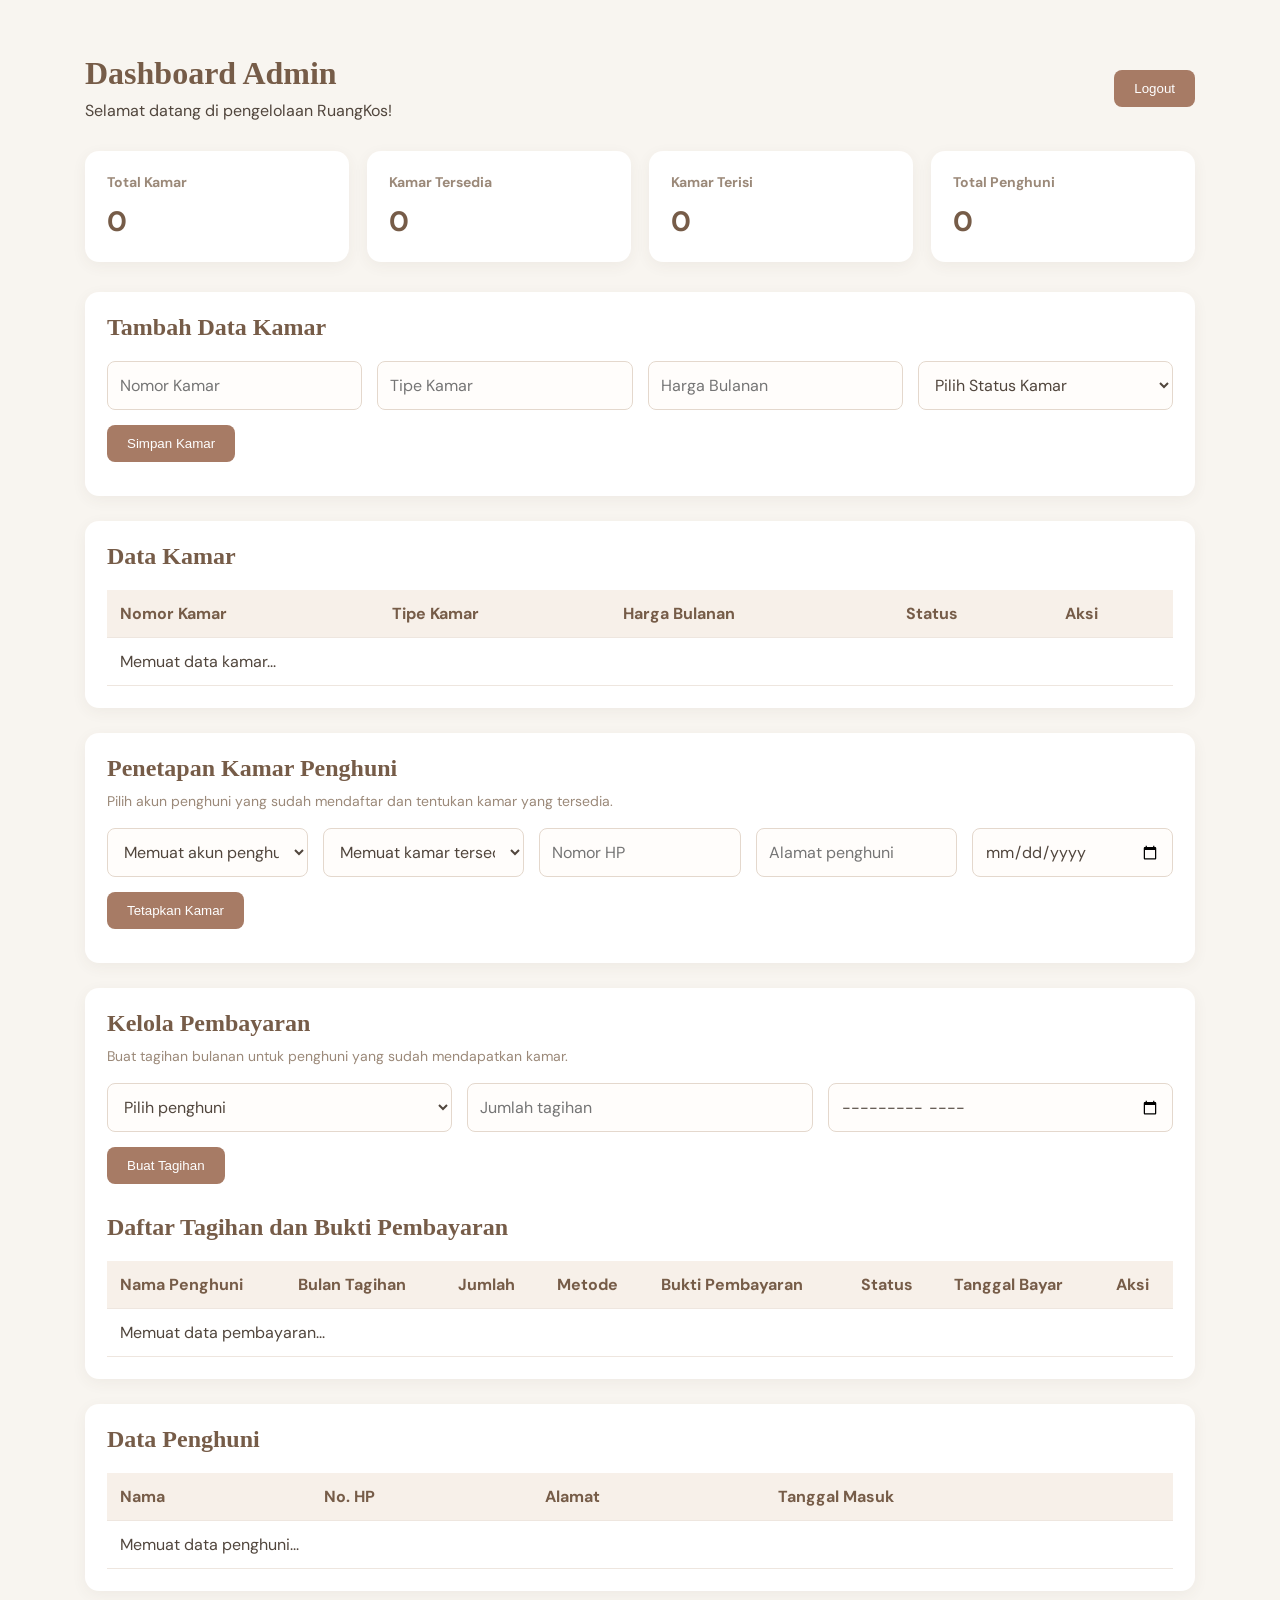
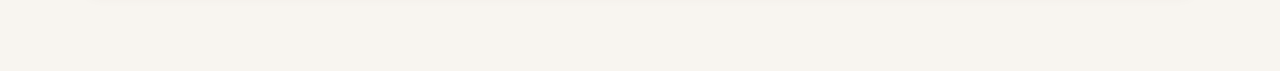
==== admin.html @ b69dfb66 "update" ====
<!DOCTYPE html>
<html lang="id">
<head>
    <meta charset="UTF-8">
    <meta name="viewport" content="width=device-width, initial-scale=1.0">
    <title>Dashboard Admin | RuangKos</title>
    <link rel="stylesheet" href="styles.css">

    <style>
        body {
            background: #f8f5f0;
            color: #51463d;
        }

        .admin-container {
            max-width: 1150px;
            margin: 35px auto;
            padding: 20px;
        }

        .admin-header {
            display: flex;
            justify-content: space-between;
            align-items: center;
            flex-wrap: wrap;
            gap: 15px;
            margin-bottom: 30px;
        }

        .admin-header h1,
        .content-card h2 {
            font-family: Georgia, serif;
            color: #765c48;
        }

        .admin-header h1 {
            margin-bottom: 8px;
        }

        .logout-button,
        .save-button {
            background: #a77b65;
            color: white;
            border: none;
            padding: 11px 20px;
            border-radius: 8px;
            cursor: pointer;
        }

        .logout-button:hover,
        .save-button:hover {
            background: #89634f;
        }

        button:disabled {
            opacity: .6;
            cursor: not-allowed;
        }

        .stat-grid {
            display: grid;
            grid-template-columns: repeat(auto-fit, minmax(180px, 1fr));
            gap: 18px;
            margin-bottom: 30px;
        }

        .stat-card,
        .content-card {
            background: white;
            padding: 22px;
            border-radius: 14px;
            box-shadow: 0 4px 15px rgba(90, 70, 50, .06);
        }

        .stat-card h3 {
            font-size: 14px;
            color: #9b8979;
            margin-bottom: 12px;
        }

        .stat-card p {
            font-size: 28px;
            font-weight: bold;
            color: #765c48;
        }

        .content-card {
            margin-bottom: 25px;
            overflow: hidden;
        }

        .content-card h2 {
            margin-bottom: 20px;
        }

        .room-form {
            display: grid;
            grid-template-columns: repeat(auto-fit, minmax(180px, 1fr));
            gap: 15px;
            margin-bottom: 15px;
        }

        .room-form input,
        .room-form select {
            width: 100%;
            padding: 12px;
            border: 1px solid #e4d8cd;
            border-radius: 8px;
            background: #fffdfb;
            color: #51463d;
            box-sizing: border-box;
            font: inherit;
        }

        .table-wrapper {
            overflow-x: auto;
        }

        table {
            width: 100%;
            border-collapse: collapse;
            min-width: 700px;
        }

        th, td {
            padding: 13px;
            text-align: left;
            vertical-align: middle;
            border-bottom: 1px solid #eee6df;
        }

        th {
            background: #f7f0e9;
            color: #765c48;
            white-space: nowrap;
        }

        .editKamar,
        .hapusKamar,
        .setujuiPembayaran,
        .tolakPembayaran {
            color: white;
            border: none;
            padding: 8px 12px;
            border-radius: 6px;
            cursor: pointer;
            margin: 2px;
        }

        .editKamar { background: #b99a78; }
        .hapusKamar { background: #c97878; }
        .setujuiPembayaran { background: #668b68; }
        .tolakPembayaran { background: #c97878; }

        .editKamar:hover { background: #967653; }
        .hapusKamar:hover,
        .tolakPembayaran:hover { background: #ad5555; }
        .setujuiPembayaran:hover { background: #4d704f; }

        .info-text {
            color: #9b8979;
            font-size: 14px;
            margin-top: -10px;
            margin-bottom: 18px;
        }

        #pesanKamar,
        #pesanPenetapan,
        #pesanPembayaran {
            margin-top: 12px;
            font-size: 14px;
        }

        .bukti-preview {
            width: 85px;
            height: 75px;
            object-fit: cover;
            border-radius: 8px;
            border: 1px solid #e4d8cd;
            cursor: pointer;
        }

        .bukti-link {
            display: inline-block;
            color: #8a6048;
            font-size: 13px;
            text-decoration: underline;
        }

        .status-label {
            display: inline-block;
            padding: 6px 10px;
            border-radius: 20px;
            font-size: 12px;
            white-space: nowrap;
            background: #f2eee9;
            color: #765c48;
        }

        .status-menunggu {
            background: #fff1d6;
            color: #956b22;
        }

        .status-lunas {
            background: #e4f3e5;
            color: #46734a;
        }

        .status-ditolak {
            background: #fbe5e5;
            color: #a34e4e;
        }

        .alasan-penolakan {
            color: #a34e4e;
            font-size: 12px;
            margin-top: 5px;
            max-width: 180px;
            white-space: normal;
        }

        .aksi-pembayaran {
            min-width: 150px;
        }

        @media (max-width: 600px) {
            .admin-container {
                padding: 12px;
            }

            .admin-header {
                align-items: flex-start;
            }
        }
    </style>
</head>

<body>
<main class="admin-container">

    <header class="admin-header">
        <div>
            <h1>Dashboard Admin</h1>
            <p>Selamat datang di pengelolaan RuangKos!</p>
        </div>

        <button class="logout-button" id="logoutButton">
            Logout
        </button>
    </header>

    <!-- Statistik -->
    <section class="stat-grid">
        <div class="stat-card">
            <h3>Total Kamar</h3>
            <p id="totalKamar">0</p>
        </div>

        <div class="stat-card">
            <h3>Kamar Tersedia</h3>
            <p id="kamarTersedia">0</p>
        </div>

        <div class="stat-card">
            <h3>Kamar Terisi</h3>
            <p id="kamarTerisi">0</p>
        </div>

        <div class="stat-card">
            <h3>Total Penghuni</h3>
            <p id="totalPenghuni">0</p>
        </div>
    </section>

    <!-- Tambah Kamar -->
    <section class="content-card">
        <h2>Tambah Data Kamar</h2>

        <form id="formKamar">
            <div class="room-form">
                <input type="text" id="nomorKamar"
                    placeholder="Nomor Kamar" required>

                <input type="text" id="tipeKamar"
                    placeholder="Tipe Kamar" required>

                <input type="number" id="hargaKamar"
                    placeholder="Harga Bulanan"
                    min="1" step="1" required>

                <select id="statusKamar" required>
                    <option value="" disabled selected>
                        Pilih Status Kamar
                    </option>
                    <option value="tersedia">Tersedia</option>
                    <option value="terisi">Terisi</option>
                </select>
            </div>

            <button type="submit" class="save-button">
                Simpan Kamar
            </button>

            <p id="pesanKamar"></p>
        </form>
    </section>

    <!-- Data Kamar -->
    <section class="content-card">
        <h2>Data Kamar</h2>

        <div class="table-wrapper">
            <table>
                <thead>
                    <tr>
                        <th>Nomor Kamar</th>
                        <th>Tipe Kamar</th>
                        <th>Harga Bulanan</th>
                        <th>Status</th>
                        <th>Aksi</th>
                    </tr>
                </thead>

                <tbody id="tabelKamar">
                    <tr>
                        <td colspan="5">Memuat data kamar...</td>
                    </tr>
                </tbody>
            </table>
        </div>
    </section>

    <!-- Penetapan Kamar -->
    <section class="content-card">
        <h2>Penetapan Kamar Penghuni</h2>

        <p class="info-text">
            Pilih akun penghuni yang sudah mendaftar dan tentukan kamar yang tersedia.
        </p>

        <form id="formPenetapan">
            <div class="room-form">
                <select id="pilihPenghuni" required>
                    <option value="">Memuat akun penghuni...</option>
                </select>

                <select id="pilihKamar" required>
                    <option value="">Memuat kamar tersedia...</option>
                </select>

                <input type="text" id="noHpPenghuni"
                    placeholder="Nomor HP">

                <input type="text" id="alamatPenghuni"
                    placeholder="Alamat penghuni">

                <input type="date" id="tanggalMasuk" required>
            </div>

            <button type="submit" class="save-button"
                id="tombolPenetapan">
                Tetapkan Kamar
            </button>

            <p id="pesanPenetapan"></p>
        </form>
    </section>

    <!-- Kelola Pembayaran -->
    <section class="content-card">
        <h2>Kelola Pembayaran</h2>

        <p class="info-text">
            Buat tagihan bulanan untuk penghuni yang sudah mendapatkan kamar.
        </p>

        <form id="formPembayaran">
            <div class="room-form">
                <select id="penghuniPembayaran" required>
                    <option value="">Pilih penghuni</option>
                </select>

                <input type="number" id="jumlahPembayaran"
                    placeholder="Jumlah tagihan"
                    min="1" step="1" required>

                <input type="month" id="bulanTagihan" required>
            </div>

            <button type="submit" class="save-button"
                id="tombolPembayaran">
                Buat Tagihan
            </button>

            <p id="pesanPembayaran"></p>
        </form>

        <h2 style="margin-top: 30px;">Daftar Tagihan dan Bukti Pembayaran</h2>

        <div class="table-wrapper">
            <table>
                <thead>
                    <tr>
                        <th>Nama Penghuni</th>
                        <th>Bulan Tagihan</th>
                        <th>Jumlah</th>
                        <th>Metode</th>
                        <th>Bukti Pembayaran</th>
                        <th>Status</th>
                        <th>Tanggal Bayar</th>
                        <th>Aksi</th>
                    </tr>
                </thead>

                <tbody id="tabelPembayaranAdmin">
                    <tr>
                        <td colspan="8">Memuat data pembayaran...</td>
                    </tr>
                </tbody>
            </table>
        </div>
    </section>

    <!-- Data Penghuni -->
    <section class="content-card">
        <h2>Data Penghuni</h2>

        <div class="table-wrapper">
            <table>
                <thead>
                    <tr>
                        <th>Nama</th>
                        <th>No. HP</th>
                        <th>Alamat</th>
                        <th>Tanggal Masuk</th>
                    </tr>
                </thead>

                <tbody id="tabelPenghuni">
                    <tr>
                        <td colspan="4">Memuat data penghuni...</td>
                    </tr>
                </tbody>
            </table>
        </div>
    </section>

</main>

<script type="module" src="admin.js"></script>
</body>
</html>
---- styles.css ----
@import url('https://fonts.googleapis.com/css2?family=DM+Sans:wght@400;500;600;700&family=Playfair+Display:wght@500;600;700&display=swap');

:root {
    --cream: #f8f5ef;
    --beige: #e9dfd0;
    --brown: #725b49;
    --dark: #342d27;
    --muted: #887d72;
    --white: #ffffff;
}

* {
    margin: 0;
    padding: 0;
    box-sizing: border-box;
    scroll-behavior: smooth;
}

body {
    background: var(--cream);
    color: var(--dark);
    font-family: 'DM Sans', sans-serif;
}

.navbar {
    min-height: 78px;
    padding: 0 8%;
    display: flex;
    align-items: center;
    justify-content: space-between;
    background: rgba(248, 245, 239, 0.96);
    border-bottom: 1px solid #eae2d8;
}

.logo {
    color: var(--dark);
    font-size: 25px;
    font-weight: 700;
    text-decoration: none;
    letter-spacing: -1px;
}

.logo span {
    color: var(--brown);
}

nav {
    display: flex;
    gap: 34px;
}

nav a {
    color: var(--muted);
    text-decoration: none;
    font-size: 14px;
    transition: 0.3s;
}

nav a:hover {
    color: var(--brown);
}

.nav-button,
.primary-button {
    background: var(--brown);
    color: white;
    padding: 13px 24px;
    border-radius: 8px;
    text-decoration: none;
    font-family: inherit;
    font-size: 14px;
    font-weight: 600;
    border: none;
    cursor: pointer;
    transition: 0.3s;
}

.nav-button:hover,
.primary-button:hover {
    background: var(--dark);
    transform: translateY(-2px);
}

.hero {
    padding: 95px 8%;
    display: grid;
    grid-template-columns: 1.1fr 0.9fr;
    align-items: center;
    gap: 65px;
    min-height: 570px;
}

.tag {
    color: var(--brown);
    font-size: 11px;
    font-weight: 700;
    letter-spacing: 2px;
}

.hero h1 {
    font-family: 'Playfair Display', serif;
    font-size: clamp(38px, 5vw, 58px);
    line-height: 1.18;
    margin: 22px 0;
    max-width: 570px;
}

.hero h1 span {
    color: var(--brown);
}

.hero-content > p,
.about > p,
.login-section p {
    color: var(--muted);
    line-height: 1.9;
    font-size: 15px;
    max-width: 510px;
    margin-bottom: 30px;
}

.hero-note {
    display: flex;
    gap: 10px;
    align-items: center;
    margin-top: 28px;
    color: var(--muted);
    font-size: 12px;
}

.hero-note span {
    color: #78916f;
    font-weight: 700;
}

.hero-card {
    background: var(--white);
    padding: 30px;
    border-radius: 18px;
    box-shadow: 0 15px 45px rgba(74, 57, 39, 0.08);
    border: 1px solid #eee7dc;
}

.card-top {
    display: flex;
    justify-content: space-between;
    font-size: 12px;
    font-weight: 600;
}

.status {
    color: #6f9065;
}

.illustration {
    height: 150px;
    margin: 25px 0;
    border-radius: 13px;
    background: linear-gradient(135deg, #e9dfd0, #f5eee3);
    display: grid;
    place-items: center;
    font-size: 85px;
    color: var(--brown);
}

.hero-card h2 {
    font-family: 'Playfair Display', serif;
    font-size: 23px;
    margin-bottom: 10px;
}

.hero-card > p {
    color: var(--muted);
    font-size: 13px;
    line-height: 1.7;
}

.mini-stats {
    display: grid;
    grid-template-columns: repeat(3, 1fr);
    gap: 10px;
    margin-top: 25px;
}

.mini-stats div {
    padding: 14px 8px;
    background: var(--cream);
    border-radius: 9px;
}

.mini-stats strong,
.mini-stats small {
    display: block;
}

.mini-stats strong {
    color: var(--brown);
    font-size: 19px;
    margin-bottom: 5px;
}

.mini-stats small {
    color: var(--muted);
    font-size: 10px;
}

.about,
.features {
    padding: 85px 8%;
    text-align: center;
}

.about {
    background: #eee7dc;
}

.about h2,
.features h2,
.login-section h2 {
    font-family: 'Playfair Display', serif;
    font-size: 35px;
    margin: 18px auto;
}

.about > p {
    margin: 0 auto;
    max-width: 650px;
}

.feature-grid {
    display: grid;
    grid-template-columns: repeat(3, 1fr);
    gap: 22px;
    margin-top: 45px;
    text-align: left;
}

.feature-card {
    background: white;
    padding: 30px;
    border: 1px solid #eee7dc;
    border-radius: 13px;
    transition: 0.3s;
}

.feature-card:hover {
    transform: translateY(-5px);
    box-shadow: 0 12px 30px rgba(74, 57, 39, 0.07);
}

.feature-icon {
    width: 48px;
    height: 48px;
    display: grid;
    place-items: center;
    background: var(--beige);
    color: var(--brown);
    border-radius: 12px;
    font-size: 24px;
    margin-bottom: 22px;
}

.feature-card h3 {
    margin-bottom: 12px;
    font-size: 17px;
}

.feature-card p {
    color: var(--muted);
    font-size: 13px;
    line-height: 1.8;
}

.login-section {
    margin: 30px 8% 80px;
    padding: 45px;
    background: #e9dfd0;
    border-radius: 17px;
    display: flex;
    justify-content: space-between;
    align-items: center;
    gap: 25px;
}

.login-section h2 {
    font-size: 27px;
}

.login-section p {
    margin: 0;
}

footer {
    padding: 30px 8%;
    display: flex;
    justify-content: space-between;
    align-items: center;
    border-top: 1px solid #eae2d8;
}

footer p {
    color: var(--muted);
    font-size: 12px;
}

@media (max-width: 800px) {
    .navbar {
        padding: 18px 5%;
        flex-wrap: wrap;
        gap: 18px;
    }

    nav {
        order: 3;
        width: 100%;
        justify-content: center;
        gap: 22px;
    }

    .hero {
        grid-template-columns: 1fr;
        padding: 65px 6%;
        gap: 40px;
    }

    .feature-grid {
        grid-template-columns: 1fr;
    }

    .login-section {
        margin: 20px 5% 50px;
        padding: 30px;
        flex-direction: column;
        align-items: flex-start;
    }

    footer {
        flex-direction: column;
        gap: 15px;
        text-align: center;
    }
}

@media (max-width: 420px) {
    .hero-note {
        flex-wrap: wrap;
    }

    .mini-stats {
        grid-template-columns: 1fr;
    }

    .about h2,
    .features h2 {
        font-size: 28px;
    }
}
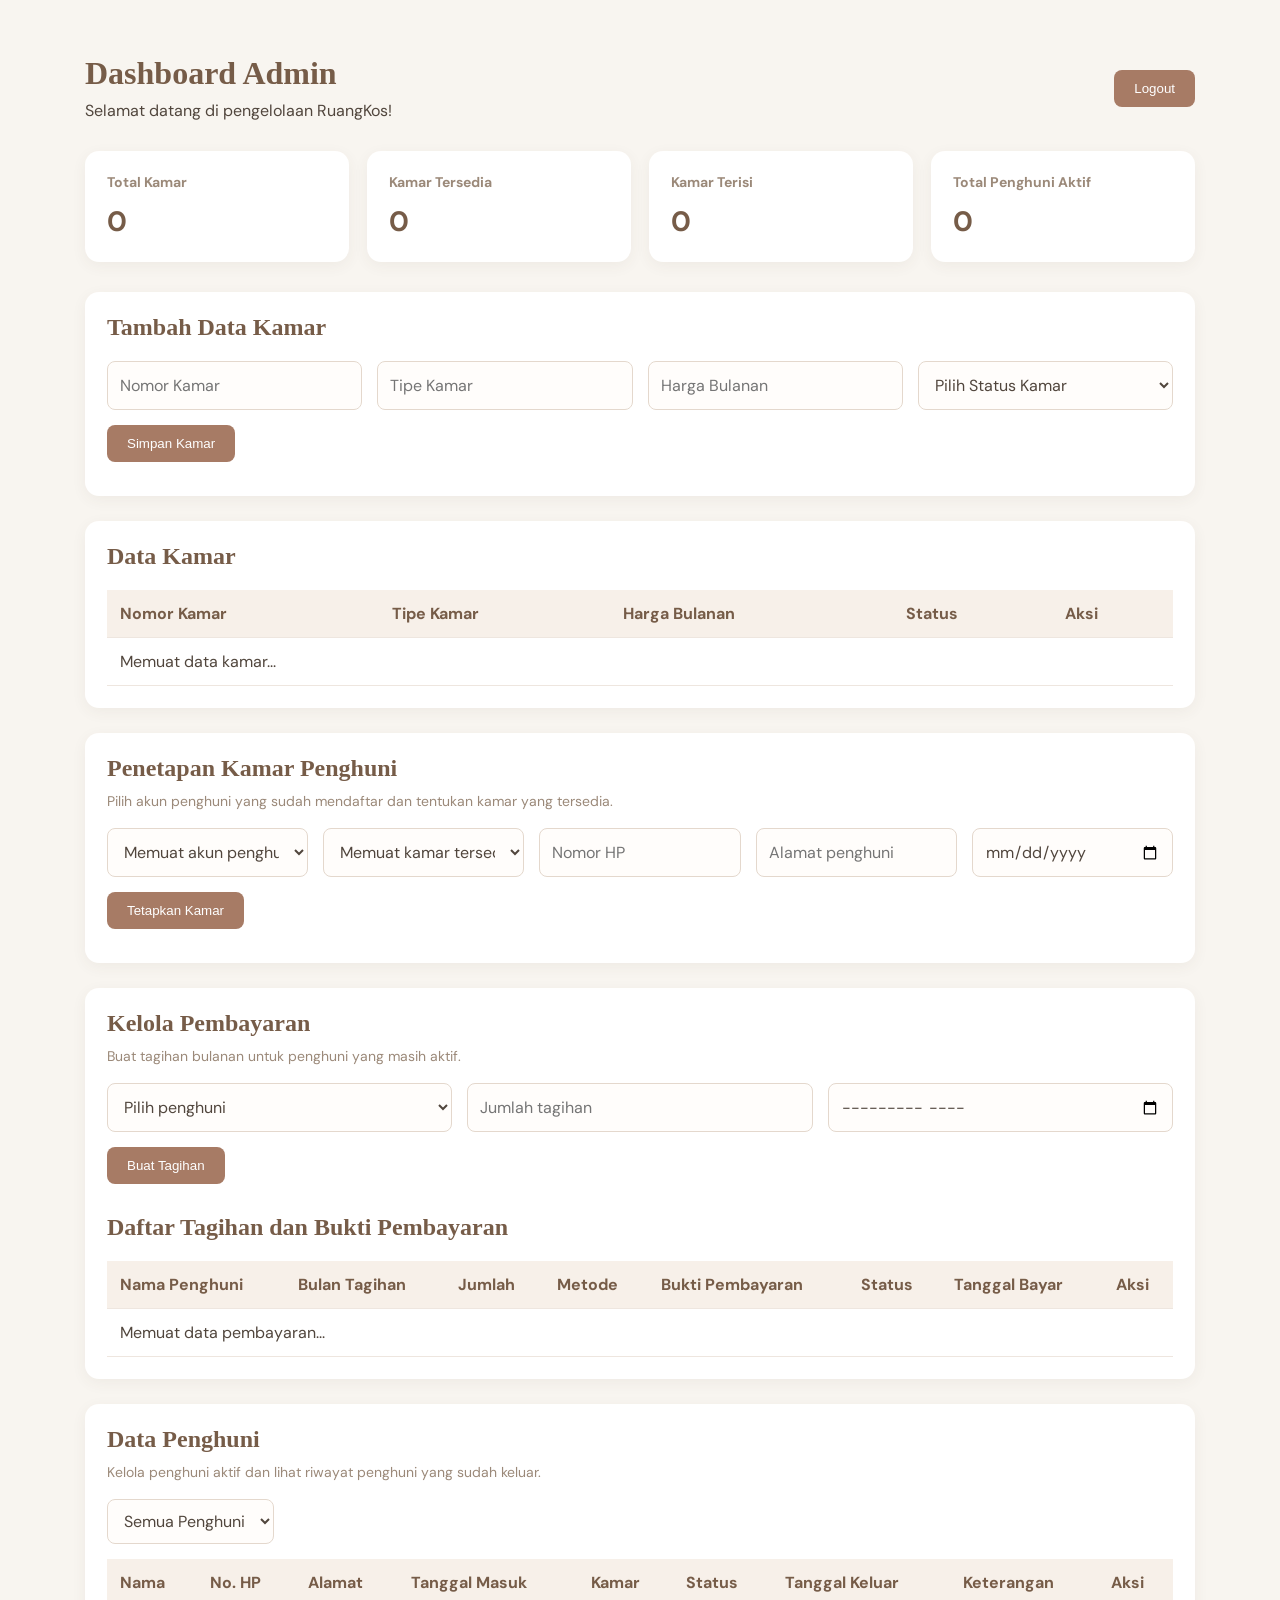
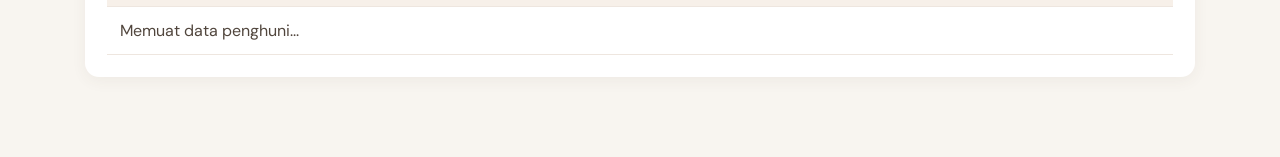
==== commit dd06977a: "Memperbarui tabel data penghuni" ====
--- a/admin.html
+++ b/admin.html
@@ -33,12 +33,9 @@
             color: #765c48;
         }
 
-        .admin-header h1 {
-            margin-bottom: 8px;
-        }
-
-        .logout-button,
-        .save-button {
+        .admin-header h1 { margin-bottom: 8px; }
+
+        .logout-button, .save-button {
             background: #a77b65;
             color: white;
             border: none;
@@ -47,8 +44,7 @@
             cursor: pointer;
         }
 
-        .logout-button:hover,
-        .save-button:hover {
+        .logout-button:hover, .save-button:hover {
             background: #89634f;
         }
 
@@ -64,8 +60,7 @@
             margin-bottom: 30px;
         }
 
-        .stat-card,
-        .content-card {
+        .stat-card, .content-card {
             background: white;
             padding: 22px;
             border-radius: 14px;
@@ -89,9 +84,7 @@
             overflow: hidden;
         }
 
-        .content-card h2 {
-            margin-bottom: 20px;
-        }
+        .content-card h2 { margin-bottom: 20px; }
 
         .room-form {
             display: grid;
@@ -100,8 +93,7 @@
             margin-bottom: 15px;
         }
 
-        .room-form input,
-        .room-form select {
+        .room-form input, .room-form select {
             width: 100%;
             padding: 12px;
             border: 1px solid #e4d8cd;
@@ -112,9 +104,7 @@
             font: inherit;
         }
 
-        .table-wrapper {
-            overflow-x: auto;
-        }
+        .table-wrapper { overflow-x: auto; }
 
         table {
             width: 100%;
@@ -135,10 +125,9 @@
             white-space: nowrap;
         }
 
-        .editKamar,
-        .hapusKamar,
-        .setujuiPembayaran,
-        .tolakPembayaran {
+        .editKamar, .hapusKamar,
+        .setujuiPembayaran, .tolakPembayaran,
+        .keluarkanPenghuni {
             color: white;
             border: none;
             padding: 8px 12px;
@@ -148,13 +137,13 @@
         }
 
         .editKamar { background: #b99a78; }
-        .hapusKamar { background: #c97878; }
+        .hapusKamar, .tolakPembayaran,
+        .keluarkanPenghuni { background: #c97878; }
         .setujuiPembayaran { background: #668b68; }
-        .tolakPembayaran { background: #c97878; }
 
         .editKamar:hover { background: #967653; }
-        .hapusKamar:hover,
-        .tolakPembayaran:hover { background: #ad5555; }
+        .hapusKamar:hover, .tolakPembayaran:hover,
+        .keluarkanPenghuni:hover { background: #ad5555; }
         .setujuiPembayaran:hover { background: #4d704f; }
 
         .info-text {
@@ -164,9 +153,7 @@
             margin-bottom: 18px;
         }
 
-        #pesanKamar,
-        #pesanPenetapan,
-        #pesanPembayaran {
+        #pesanKamar, #pesanPenetapan, #pesanPembayaran {
             margin-top: 12px;
             font-size: 14px;
         }
@@ -220,18 +207,21 @@
             white-space: normal;
         }
 
-        .aksi-pembayaran {
-            min-width: 150px;
+        .aksi-pembayaran { min-width: 150px; }
+
+        .filter-penghuni {
+            padding: 10px 12px;
+            border: 1px solid #e4d8cd;
+            border-radius: 8px;
+            margin-bottom: 15px;
+            background: #fffdfb;
+            color: #51463d;
+            font: inherit;
         }
 
         @media (max-width: 600px) {
-            .admin-container {
-                padding: 12px;
-            }
-
-            .admin-header {
-                align-items: flex-start;
-            }
+            .admin-container { padding: 12px; }
+            .admin-header { align-items: flex-start; }
         }
     </style>
 </head>
@@ -244,72 +234,54 @@
             <h1>Dashboard Admin</h1>
             <p>Selamat datang di pengelolaan RuangKos!</p>
         </div>
-
-        <button class="logout-button" id="logoutButton">
-            Logout
-        </button>
+        <button class="logout-button" id="logoutButton">Logout</button>
     </header>
 
-    <!-- Statistik -->
+    <!-- STATISTIK -->
     <section class="stat-grid">
         <div class="stat-card">
             <h3>Total Kamar</h3>
             <p id="totalKamar">0</p>
         </div>
-
         <div class="stat-card">
             <h3>Kamar Tersedia</h3>
             <p id="kamarTersedia">0</p>
         </div>
-
         <div class="stat-card">
             <h3>Kamar Terisi</h3>
             <p id="kamarTerisi">0</p>
         </div>
-
         <div class="stat-card">
-            <h3>Total Penghuni</h3>
+            <h3>Total Penghuni Aktif</h3>
             <p id="totalPenghuni">0</p>
         </div>
     </section>
 
-    <!-- Tambah Kamar -->
+    <!-- TAMBAH KAMAR -->
     <section class="content-card">
         <h2>Tambah Data Kamar</h2>
-
         <form id="formKamar">
             <div class="room-form">
                 <input type="text" id="nomorKamar"
                     placeholder="Nomor Kamar" required>
-
                 <input type="text" id="tipeKamar"
                     placeholder="Tipe Kamar" required>
-
                 <input type="number" id="hargaKamar"
-                    placeholder="Harga Bulanan"
-                    min="1" step="1" required>
-
+                    placeholder="Harga Bulanan" min="1" required>
                 <select id="statusKamar" required>
-                    <option value="" disabled selected>
-                        Pilih Status Kamar
-                    </option>
+                    <option value="" disabled selected>Pilih Status Kamar</option>
                     <option value="tersedia">Tersedia</option>
                     <option value="terisi">Terisi</option>
                 </select>
             </div>
-
-            <button type="submit" class="save-button">
-                Simpan Kamar
-            </button>
-
+            <button type="submit" class="save-button">Simpan Kamar</button>
             <p id="pesanKamar"></p>
         </form>
     </section>
 
-    <!-- Data Kamar -->
+    <!-- DATA KAMAR -->
     <section class="content-card">
         <h2>Data Kamar</h2>
-
         <div class="table-wrapper">
             <table>
                 <thead>
@@ -321,20 +293,16 @@
                         <th>Aksi</th>
                     </tr>
                 </thead>
-
                 <tbody id="tabelKamar">
-                    <tr>
-                        <td colspan="5">Memuat data kamar...</td>
-                    </tr>
+                    <tr><td colspan="5">Memuat data kamar...</td></tr>
                 </tbody>
             </table>
         </div>
     </section>
 
-    <!-- Penetapan Kamar -->
+    <!-- PENETAPAN KAMAR -->
     <section class="content-card">
         <h2>Penetapan Kamar Penghuni</h2>
-
         <p class="info-text">
             Pilih akun penghuni yang sudah mendaftar dan tentukan kamar yang tersedia.
         </p>
@@ -344,35 +312,25 @@
                 <select id="pilihPenghuni" required>
                     <option value="">Memuat akun penghuni...</option>
                 </select>
-
                 <select id="pilihKamar" required>
                     <option value="">Memuat kamar tersedia...</option>
                 </select>
-
-                <input type="text" id="noHpPenghuni"
-                    placeholder="Nomor HP">
-
-                <input type="text" id="alamatPenghuni"
-                    placeholder="Alamat penghuni">
-
+                <input type="text" id="noHpPenghuni" placeholder="Nomor HP">
+                <input type="text" id="alamatPenghuni" placeholder="Alamat penghuni">
                 <input type="date" id="tanggalMasuk" required>
             </div>
-
-            <button type="submit" class="save-button"
-                id="tombolPenetapan">
+            <button type="submit" class="save-button" id="tombolPenetapan">
                 Tetapkan Kamar
             </button>
-
             <p id="pesanPenetapan"></p>
         </form>
     </section>
 
-    <!-- Kelola Pembayaran -->
+    <!-- PEMBAYARAN -->
     <section class="content-card">
         <h2>Kelola Pembayaran</h2>
-
         <p class="info-text">
-            Buat tagihan bulanan untuk penghuni yang sudah mendapatkan kamar.
+            Buat tagihan bulanan untuk penghuni yang masih aktif.
         </p>
 
         <form id="formPembayaran">
@@ -380,24 +338,17 @@
                 <select id="penghuniPembayaran" required>
                     <option value="">Pilih penghuni</option>
                 </select>
-
                 <input type="number" id="jumlahPembayaran"
-                    placeholder="Jumlah tagihan"
-                    min="1" step="1" required>
-
+                    placeholder="Jumlah tagihan" min="1" required>
                 <input type="month" id="bulanTagihan" required>
             </div>
-
-            <button type="submit" class="save-button"
-                id="tombolPembayaran">
+            <button type="submit" class="save-button" id="tombolPembayaran">
                 Buat Tagihan
             </button>
-
             <p id="pesanPembayaran"></p>
         </form>
 
-        <h2 style="margin-top: 30px;">Daftar Tagihan dan Bukti Pembayaran</h2>
-
+        <h2 style="margin-top:30px;">Daftar Tagihan dan Bukti Pembayaran</h2>
         <div class="table-wrapper">
             <table>
                 <thead>
@@ -412,19 +363,25 @@
                         <th>Aksi</th>
                     </tr>
                 </thead>
-
                 <tbody id="tabelPembayaranAdmin">
-                    <tr>
-                        <td colspan="8">Memuat data pembayaran...</td>
-                    </tr>
+                    <tr><td colspan="8">Memuat data pembayaran...</td></tr>
                 </tbody>
             </table>
         </div>
     </section>
 
-    <!-- Data Penghuni -->
+    <!-- DATA PENGHUNI -->
     <section class="content-card">
         <h2>Data Penghuni</h2>
+        <p class="info-text">
+            Kelola penghuni aktif dan lihat riwayat penghuni yang sudah keluar.
+        </p>
+
+        <select id="filterPenghuni" class="filter-penghuni">
+            <option value="semua">Semua Penghuni</option>
+            <option value="aktif">Penghuni Aktif</option>
+            <option value="keluar">Penghuni Keluar</option>
+        </select>
 
         <div class="table-wrapper">
             <table>
@@ -434,13 +391,15 @@
                         <th>No. HP</th>
                         <th>Alamat</th>
                         <th>Tanggal Masuk</th>
+                        <th>Kamar</th>
+                        <th>Status</th>
+                        <th>Tanggal Keluar</th>
+                        <th>Keterangan</th>
+                        <th>Aksi</th>
                     </tr>
                 </thead>
-
                 <tbody id="tabelPenghuni">
-                    <tr>
-                        <td colspan="4">Memuat data penghuni...</td>
-                    </tr>
+                    <tr><td colspan="9">Memuat data penghuni...</td></tr>
                 </tbody>
             </table>
         </div>
